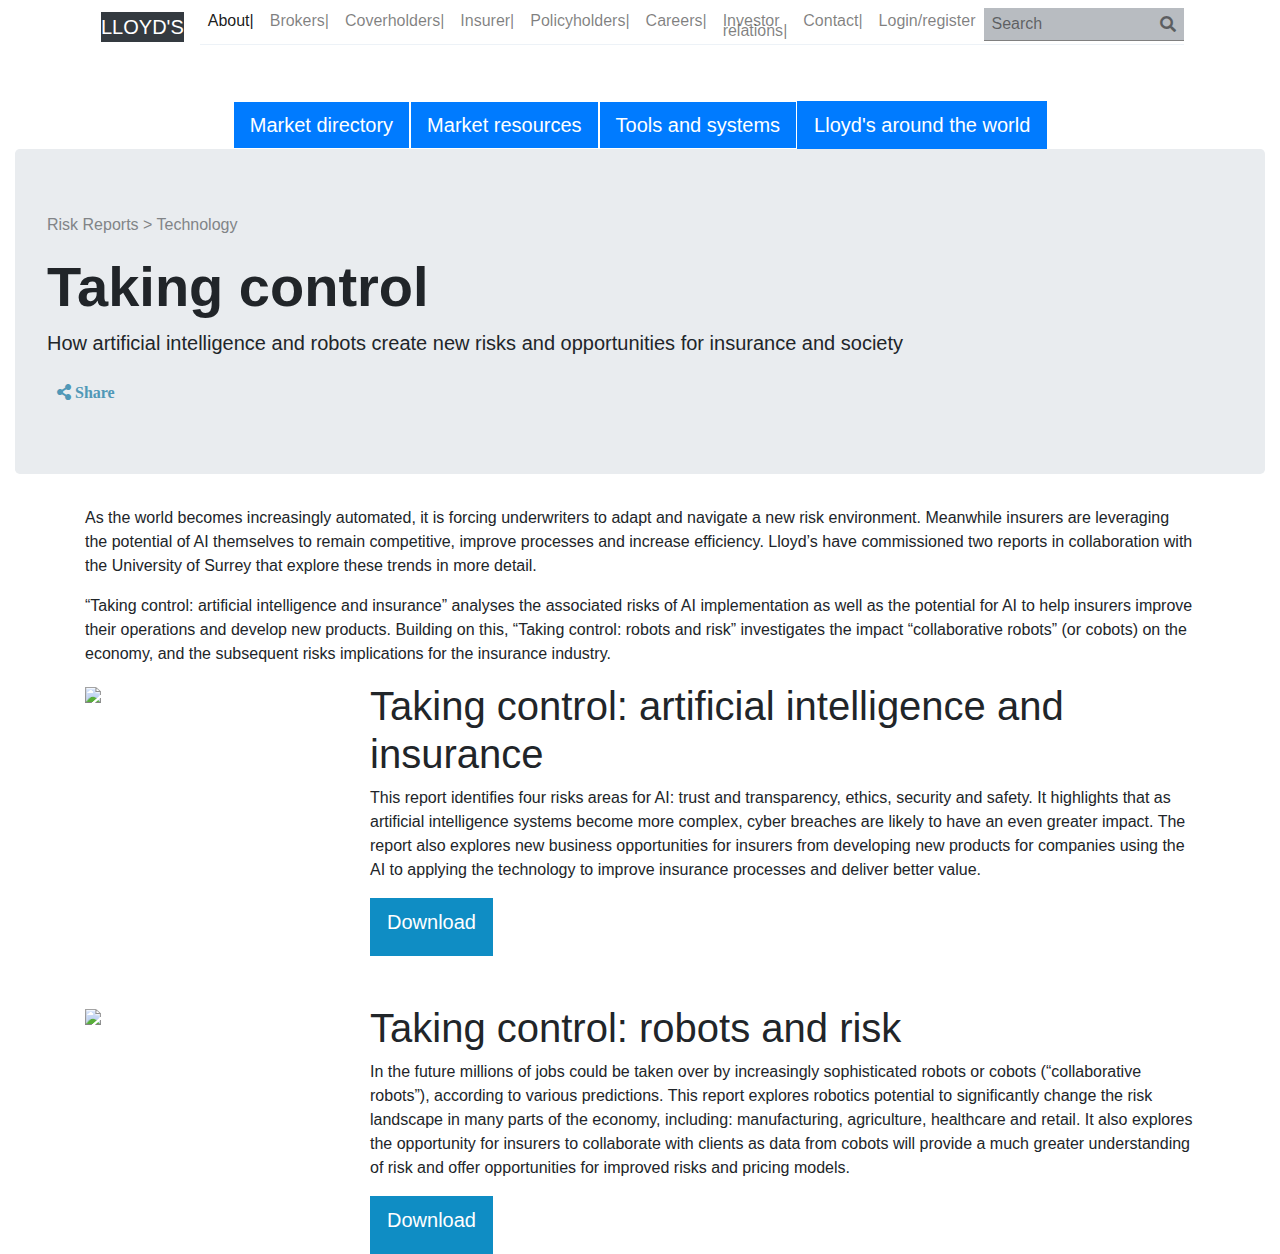
==== html/index.html @ dd81f906 "Lloyd's clone - chingu" ====
<!DOCTYPE html>
<html>
<head>
	<title>Lloyd's clone</title>
	<link rel="stylesheet" href="https://stackpath.bootstrapcdn.com/bootstrap/4.3.1/css/bootstrap.min.css" integrity="sha384-ggOyR0iXCbMQv3Xipma34MD+dH/1fQ784/j6cY/iJTQUOhcWr7x9JvoRxT2MZw1T" crossorigin="anonymous">
	<link rel="stylesheet" type="text/css" href="https://cdnjs.cloudflare.com/ajax/libs/font-awesome/5.8.2/css/all.css">
	<link rel="stylesheet" type="text/css" href="../css/llyods.css">
	
</head>
<body>
<div class="container">
<section>

<nav class="navbar navbar-expand-xl navbar-light bg-white hat">
      <a id="brand" class="navbar-brand bg-dark" href="#">LLOYD'S</a>
      <button class="navbar-toggler" type="button" data-toggle="collapse" data-target="#navbarSupportedContent" aria-controls="navbarSupportedContent" aria-expanded="false" aria-label="Toggle navigation">
        <span class="navbar-toggler-icon"></span>
      </button>

      <div class="collapse navbar-collapse" id="navbarSupportedContent">
        <ul class="navbar-nav mr-auto">
          <li class="nav-item active">
            <a class="nav-link" href="#">About<span class="line">|</span> <span class="sr-only">(current)</span></a>
          </li>
          <li class="nav-item">
            <a class="nav-link" href="#">Brokers<span class="line">|</span></a>
          </li>
          <li class="nav-item">
            <a class="nav-link" href="#">Coverholders<span class="line">|</span></a>
          </li>
          <li class="nav-item">
            <a class="nav-link" href="#">Insurer<span class="line">|</span></a>
          </li>
          <li class="nav-item">
            <a class="nav-link" href="#">Policyholders<span class="line">|</span></a>
          </li>
          <li class="nav-item">
            <a class="nav-link" href="#">Careers<span class="line">|</span></a>
          </li>
          <li class="nav-item cross">
            <a class="nav-link" href="#">Investor relations<span class="line">|</span></a>
          </li>
          <li class="nav-item">
            <a class="nav-link" href="#">Contact<span class="line">|</span></a>
          </li>
          <li class="nav-item">
            <a class="nav-link" href="#">Login/register</a>
          </li> 
          <li id="search" class="nav-item">
            <a class="nav-link" style="width:200px" href="#">Search <i class="fas fa-search"></i></a>
          </li>
          
        </ul>
        <!-- <form class="form-inline my-2 my-lg-0">
          <input class="form-control mr-sm-2" type="search" placeholder="Search" aria-label="Search">
        </form> -->

      </div>
</nav>
</section>

<section id="secondpara" class="d-none d-lg-block">
	<ul class="nav justify-content-center mt-5">
  <!-- <li class="nav-item">
    <a id="blue" class="nav-link active" href="#">News and risk inside</a>
  </li>
  <li class="nav-item">
    <a class="nav-link gray" href="#">Market directory	<span class="line">|</span></a>
  </li>
  <li class="nav-item">
    <a class="nav-link gray"  href="#">Market resources <span class="line">|</span></a>
  </li>
  <li class="nav-item">
    <a class="nav-link gray" href="#" tabindex="-1" aria-disabled="true">Tools and systems <span class="line">|</span></a>
  </li>
  <li class="nav-item">
    <a class="nav-link gray" href="#" tabindex="-1" aria-disabled="true">Lloyd's around the world</a>
  </li> -->
  <button class="btn btn-primary rounded-0 btn-lg border border-right border-white">Market directory</button>
  <button class="btn btn-primary rounded-0 btn-lg border border-right border-white">Market resources</button>
  <button class="btn btn-primary rounded-0 btn-lg border border-right border-white">Tools and systems</button>
  <button class="btn btn-primary rounded-0 btn-lg  ">Lloyd's around the world</button>
</ul>
</div>
</section>
<section>
<div class="container-fluid">
<div class="jumbotron">
	<p id="risk">Risk Reports > Technology</p>
  <h1 id="ball" class="display-4">Taking control</h1>
  <p class="lead">How artificial intelligence and robots create new risks and opportunities for insurance and society</p>
  <div>
    <i class="fas fa-share-alt"> Share</i>
  </div>
</div>
</div>
</section>
<div class="container">
<div id="first">
	<p>As the world becomes increasingly automated, it is forcing underwriters to adapt and navigate a new risk environment. Meanwhile insurers are leveraging the potential of AI themselves to remain competitive, improve processes and increase efficiency. Lloyd’s have commissioned two reports in collaboration with the University of Surrey that explore these trends in more detail.</p>
</div>
<div id="second">
<p>
“Taking control: artificial intelligence and insurance” analyses the associated risks of AI implementation as well as the potential for AI to help insurers improve their operations and develop new products. Building on this, “Taking control: robots and risk” investigates the impact “collaborative robots” (or cobots) on the economy, and the subsequent risks implications for the insurance industry.</p>
</div>
<div class="row">
<div class="col-lg-3 d-none d-lg-block">
<img src="https://www.lloyds.com/~/media/files/news-and-insight/risk-insight/2019/taking-control-thumb.png">
</div>
<div class="col-lg-9">
  <h1>Taking control: artificial intelligence and insurance</h1>
  <p>
This report identifies four risks areas for AI: trust and transparency, ethics, security and safety. It highlights that as artificial intelligence systems become more complex, cyber breaches are likely to have an even greater impact. The report also explores new business opportunities for insurers from developing new products for companies using the AI to applying the technology to improve insurance processes and deliver better value.  </p>
<button class="btn btn-lg download button rounded-0 pb-5">Download</button>
</div>
</div>

<div class="row mt-5">
  <div class="col-lg-3 d-none d-lg-block">
    <img src="https://www.lloyds.com/~/media/files/news-and-insight/risk-insight/2019/robots-thumbnail.png">
  </div>
  <div class="col-lg-9">
    <h1>Taking control: robots and risk</h1>
    <p>
      In the future millions of jobs could be taken over by increasingly sophisticated robots or cobots (“collaborative robots”), according to various predictions. This report explores robotics potential to significantly change the risk landscape in many parts of the economy, including: manufacturing, agriculture, healthcare and retail. It also explores the opportunity for insurers to collaborate with clients as data from cobots will provide a much greater understanding of risk and offer opportunities for improved risks and pricing models.
    </p>
    <button class="btn btn-lg download button rounded-0 pb-5">Download</button>
  </div>
</div>
</div>
	<script src="https://code.jquery.com/jquery-3.3.1.slim.min.js" integrity="sha384-q8i/X+965DzO0rT7abK41JStQIAqVgRVzpbzo5smXKp4YfRvH+8abtTE1Pi6jizo" crossorigin="anonymous"></script>
    <script src="https://cdnjs.cloudflare.com/ajax/libs/popper.js/1.14.7/umd/popper.min.js" integrity="sha384-UO2eT0CpHqdSJQ6hJty5KVphtPhzWj9WO1clHTMGa3JDZwrnQq4sF86dIHNDz0W1" crossorigin="anonymous"></script>
    <script src="https://stackpath.bootstrapcdn.com/bootstrap/4.3.1/js/bootstrap.min.js" integrity="sha384-JjSmVgyd0p3pXB1rRibZUAYoIIy6OrQ6VrjIEaFf/nJGzIxFDsf4x0xIM+B07jRM" crossorigin="anonymous"></script>
</body>
</html>
---- css/llyods.css ----
#brand{
		color:white;
		padding-left: 0;
		line-height: 100%;
		height:100%;
	}

#search{
		background:#b8bcc1;
		/*padding:10px 0px;*/
		border-bottom:1px solid gray;
		height:100%;
		line-height:100%;
		/*max-height: 20px;*/
	}

.fa-search{
	float:right;
}

.fa-share-alt{
	color:#5098b7;
	padding:10px;
}
#ball{
	font-weight: bold;
		/*font-size: 500px;*/
}

#blue{
	background: #e3eaed;
	color:#041c3a;
	border-top: 1px solid #041c3a;
}

.gray{
	color:white;
	background:#041c3a;
}

.nav-items{
	color:white;
	line-height: 100%
	height:100%;
	border-right:1px solid white;
	}

#secondpara{
	margin-top: 20px;
}

#risk{
	color:#818487;
}

.button{
	height:40px;
}

.navbar-nav{
	border-bottom: 1px solid #edf2f7;
	line-height: 10px;
		/*border-width: 400px*/
}

.line{
	/*height:100%;*/
	line-height: inherit;

}

.download{
	background-color:#0f8dc4; 
	color:white;
}

.cross{
	float:left;
}
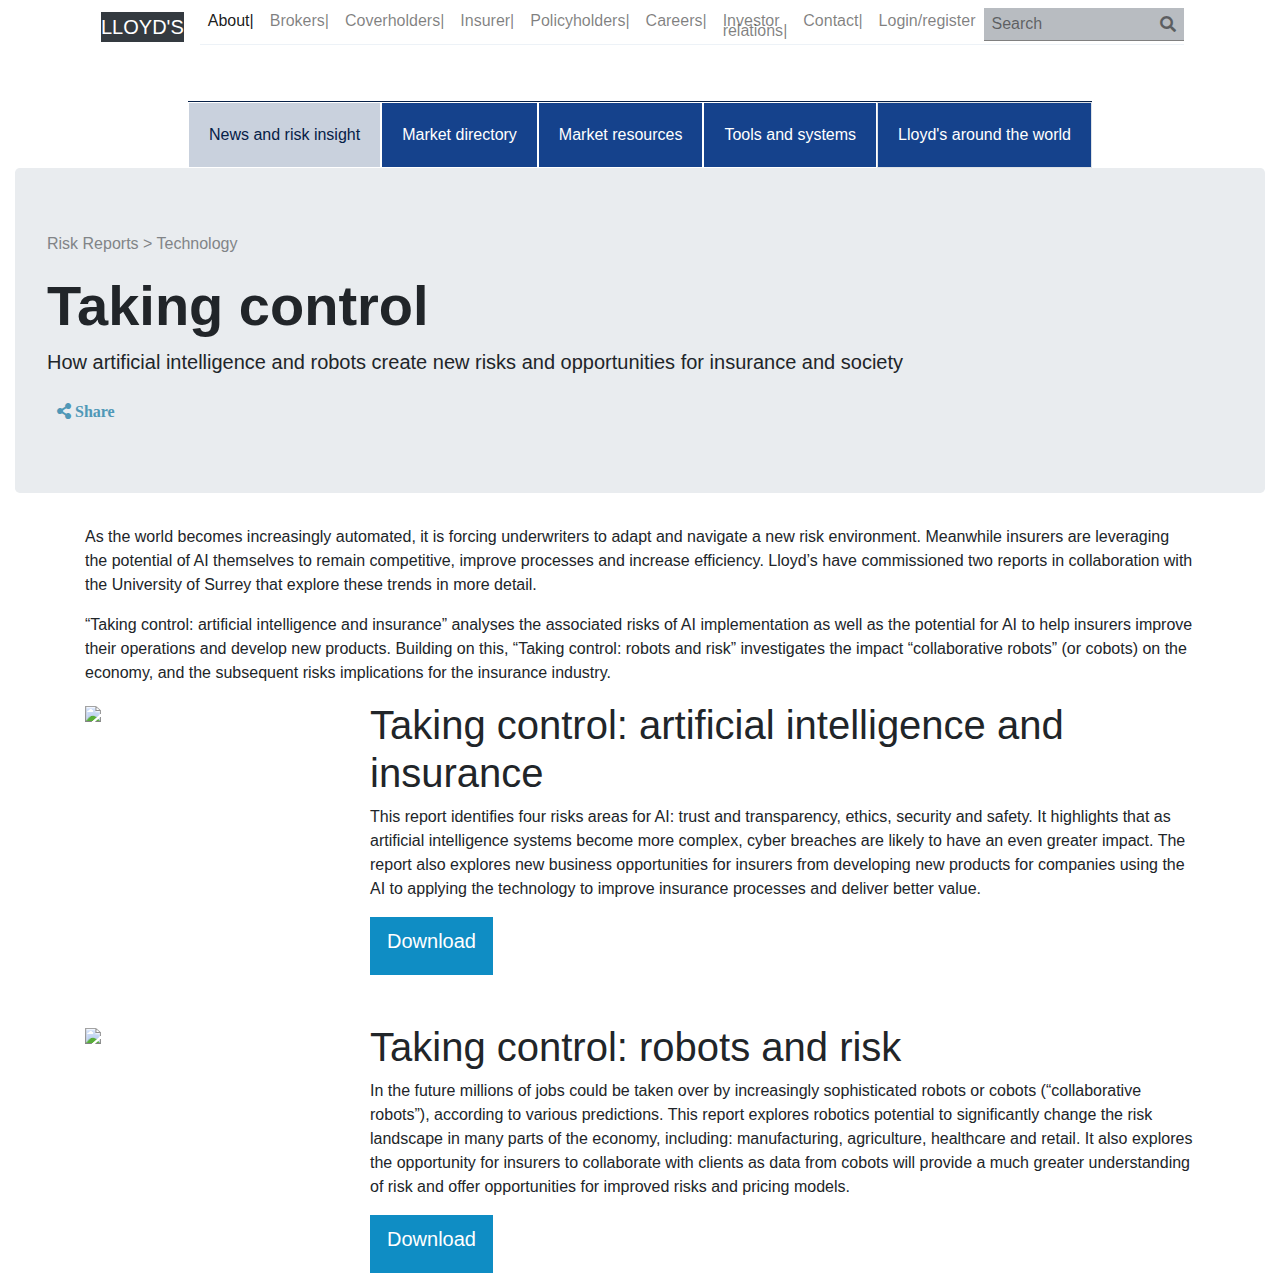
==== commit e216e6fc: "Lloyd's clone improvements." ====
--- a/html/index.html
+++ b/html/index.html
@@ -76,10 +76,74 @@
   <li class="nav-item">
     <a class="nav-link gray" href="#" tabindex="-1" aria-disabled="true">Lloyd's around the world</a>
   </li> -->
-  <button class="btn btn-primary rounded-0 btn-lg border border-right border-white">Market directory</button>
-  <button class="btn btn-primary rounded-0 btn-lg border border-right border-white">Market resources</button>
-  <button class="btn btn-primary rounded-0 btn-lg border border-right border-white">Tools and systems</button>
-  <button class="btn btn-primary rounded-0 btn-lg  ">Lloyd's around the world</button>
+  <div class="dropdown">
+  <button class="btn btn-primary rounded-0 btn-lg border border-right border-white cropbtn">News and risk insight</button>
+  <div class="dropdown-content">
+    <div>
+    <a href="#">Press Releases</a>
+    <a href="#">Events</a>
+    <a href="#">City Risk Index</a>
+    <a href="#">Future at Lloyd's</a>
+    </div>
+    <!-- <div id="right">
+    <a href="#">Press Releases</a>
+    <a href="#">Events</a>
+    <a href="#">City Risk Index</a>
+    <a href="#">Future at Lloyd's</a>
+    </div> -->
+  </div>
+  </div>
+
+  <div class="dropdown"> 
+  <button class="btn btn-primary rounded-0 btn-lg border border-right border-white dropbtn">Market directory</button>
+  <div class="dropdown-content">
+    <table>
+      <thead><h1 class="display-5">Market directory</h1></thead>
+      <hr>
+    <tr>
+      <th><a href="#" class="kite">Brokers</a></th>
+      <th><a href="#" class="kite">Coverholders</a></th>
+      <th><a href="#" class="kite">Managing agents</a></th>
+    </tr>
+    <tr>
+      <th><a href="#">Member's agent</a></th>
+      <th><a href="#">Open Market Correspondents</a></th>
+      <th><a href="#">Runoff brokers</a></th>
+    </tr>
+    <tr>
+      <th><a href="">Commitees and associations</a></th>
+    </tr>
+    
+    </table>
+  </div>
+  </div>
+
+  <div class="dropdown">
+  <button class="btn btn-primary rounded-0 btn-lg border border-right border-white dropbtn">Market resources</button>
+   <div class="dropdown-content">
+    <a href="#">Capital and reserving</a>
+    <a href="#">Data and research</a>
+    <a href="#">Lloyd's agency</a>
+  </div>
+  </div>
+
+  <div class="dropdown">
+  <button class="btn btn-primary rounded-0 btn-lg border border-right border-white dropbtn">Tools and systems</button>
+  <div class="dropdown-content">
+    <a href="#">AiMS</a>
+    <a href="#">Buisness Timetable</a>
+    <a href="#">Crystal</a>
+  </div>
+  </div>
+
+  <div class="dropdown">
+  <button class="btn btn-primary rounded-0 btn-lg border dropbtn ">Lloyd's around the world</button>
+  <div class="dropdown-content">
+    <a href="#">Link 1</a>
+    <a href="#">Link 2</a>
+    <a href="#">Link 3</a>
+  </div>
+  </div>
 </ul>
 </div>
 </section>
--- a/css/llyods.css
+++ b/css/llyods.css
@@ -63,11 +63,7 @@
 		/*border-width: 400px*/
 }
 
-.line{
-	/*height:100%;*/
-	line-height: inherit;
 
-}
 
 .download{
 	background-color:#0f8dc4; 
@@ -76,4 +72,65 @@
 
 .cross{
 	float:left;
-}+}
+
+
+#right{
+	float:right;
+}
+
+.dropbtn {
+  background-color: #15428c;
+  color: white;
+  padding : 20px;
+  font-size: 16px;
+  
+}
+
+.cropbtn{
+	background-color: #c9d1dd;
+  	color: #062047;
+  	padding : 20px;
+  	font-size: 16px;
+  	
+}
+
+
+.dropdown {
+  position: relative;
+  display: inline-block;
+  border-top: 1px solid #062047;
+
+}
+
+.dropdown-content {
+  display: none;
+  position: absolute;
+  background-color: #f1f1f1;
+  min-width: 470%;
+  /*box-shadow: 0px 8px 16px 0px rgba(0,0,0,0.2);*/
+  z-index: 1;
+}
+
+.dropdown-content a {
+  color: black;
+  padding: 12px 16px;
+  text-decoration: none;
+  display: block;
+}
+
+.dropdown-content a:hover {background-color: #ddd;}
+
+.dropdown:hover .dropdown-content {display: block;}
+
+/*.dropdown:hover .dropdown-content {text-decoration: underline;}*/
+
+.dropdown:hover .dropbtn {background-color:#e0e2e5;}
+
+.dropdown:hover .dropbtn {color:#071b38;}
+
+.dropdown:hover .dropbtn {text-decoration:underline;}
+
+.dropdown:hover .cropbtn {background-color:#e0e2e5;}
+
+.kite:hover{text-decoration:underline;}